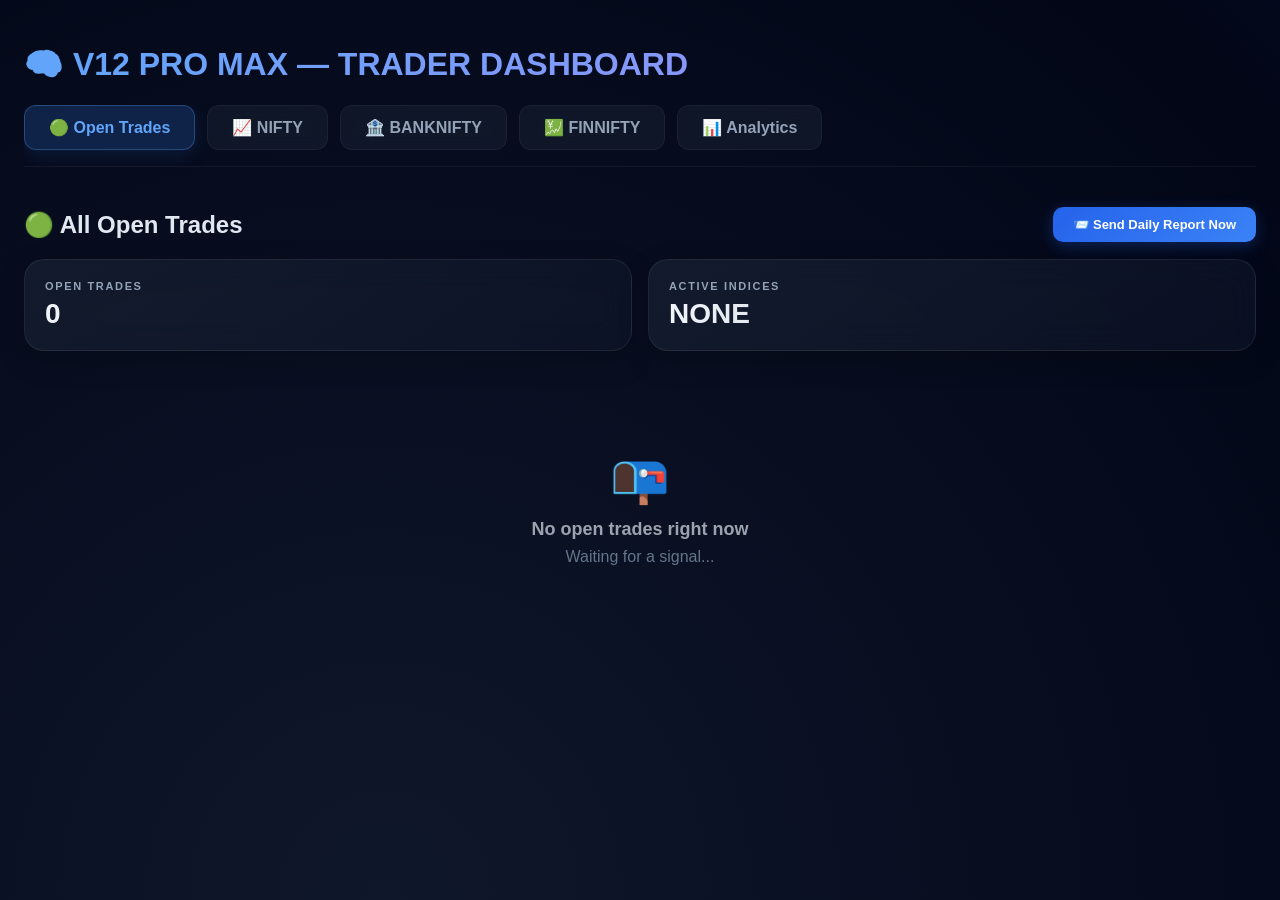
==== templates/index.html @ d1492fdf "Initial commit: V12 Flask Dashboard with Glassmorphism UI" ====
<!DOCTYPE html>
<html lang="en">
<head>
    <meta charset="UTF-8">
    <meta name="viewport" content="width=device-width, initial-scale=1.0">
    <title>🧠 V12 PRO MAX — TRADER DASHBOARD</title>
    <link rel="stylesheet" href="/static/css/styles.css">
    <script src="https://cdn.plot.ly/plotly-2.27.0.min.js"></script>
</head>
<body>
    <div class="container">
        <h1>🧠 V12 PRO MAX — TRADER DASHBOARD</h1>
        
        <div class="tabs">
            <div class="tab active" onclick="switchTab('open-trades')">🟢 Open Trades</div>
            <div class="tab" onclick="switchTab('NIFTY')">📈 NIFTY</div>
            <div class="tab" onclick="switchTab('BANKNIFTY')">🏦 BANKNIFTY</div>
            <div class="tab" onclick="switchTab('FINNIFTY')">💹 FINNIFTY</div>
            <div class="tab" onclick="switchTab('analytics')">📊 Analytics</div>
        </div>

        <div id="open-trades" class="tab-content active">
            <div style="display: flex; justify-content: space-between; align-items: center;">
                <h2>🟢 All Open Trades</h2>
                <button onclick="sendDailyReport()" class="action-btn">📨 Send Daily Report Now</button>
            </div>
            <div id="open-trades-container">Loading...</div>
        </div>

        <div id="NIFTY" class="tab-content">
            <div id="NIFTY-content">Loading NIFTY Data...</div>
        </div>

        <div id="BANKNIFTY" class="tab-content">
            <div id="BANKNIFTY-content">Loading BANKNIFTY Data...</div>
        </div>

        <div id="FINNIFTY" class="tab-content">
            <div id="FINNIFTY-content">Loading FINNIFTY Data...</div>
        </div>

        <div id="analytics" class="tab-content">
            <h2>📊 Analytics & Journal</h2>
            <div id="analytics-content">Loading Analytics...</div>
        </div>
    </div>

    <script src="/static/js/main.js"></script>
</body>
</html>
---- static/css/styles.css ----
* { box-sizing: border-box; }

body {
    background: radial-gradient(circle at 15% 50%, #0F172A, #020617 50%, #172554 100%);
    background-size: 200% 200%;
    animation: gradientMove 15s ease infinite;
    color: #F8FAFC;
    font-family: 'Inter', -apple-system, BlinkMacSystemFont, "Segoe UI", Roboto, Helvetica, Arial, sans-serif;
    margin: 0;
    padding: 24px;
    min-height: 100vh;
}

@keyframes gradientMove {
    0% { background-position: 0% 50%; }
    50% { background-position: 100% 50%; }
    100% { background-position: 0% 50%; }
}

/* ── Layout ── */
.container { max-width: 1300px; margin: 0 auto; }
h1 { font-weight: 800; background: linear-gradient(90deg, #60A5FA, #A78BFA); -webkit-background-clip: text; -webkit-text-fill-color: transparent; }
h2 { font-weight: 700; color: #E2E8F0; }

.tabs {
    display: flex; gap: 12px; margin-bottom: 24px; padding-bottom: 16px;
    border-bottom: 1px solid rgba(255, 255, 255, 0.05); overflow-x: auto;
    /* Hide scrollbar for tabs */
    scrollbar-width: none; 
    -ms-overflow-style: none;
}
.tabs::-webkit-scrollbar { display: none; }

.tab {
    padding: 12px 24px; cursor: pointer; border-radius: 12px;
    background: rgba(30, 41, 59, 0.4);
    backdrop-filter: blur(8px); -webkit-backdrop-filter: blur(8px);
    border: 1px solid rgba(255, 255, 255, 0.05);
    font-weight: 600; color: #94A3B8; transition: all 0.3s ease; white-space: nowrap;
}
.tab:hover { background: rgba(51, 65, 85, 0.6); color: #F8FAFC; transform: translateY(-2px); }
.tab.active {
    background: rgba(59, 130, 246, 0.2); border: 1px solid rgba(96, 165, 250, 0.3);
    color: #60A5FA; box-shadow: 0 4px 20px rgba(59, 130, 246, 0.15);
}
.tab-content { display: none; animation: fadeIn 0.4s ease; }
.tab-content.active { display: block; }

@keyframes fadeIn { from { opacity: 0; transform: translateY(10px); } to { opacity: 1; transform: translateY(0); } }

/* ── Glassmorphism Cards ── */
.card {
    padding: 20px; border-radius: 20px;
    background: linear-gradient(145deg, rgba(30, 41, 59, 0.5) 0%, rgba(15, 23, 42, 0.5) 100%);
    backdrop-filter: blur(16px); -webkit-backdrop-filter: blur(16px);
    border: 1px solid rgba(255, 255, 255, 0.08);
    box-shadow: 0 10px 30px rgba(0, 0, 0, 0.2);
    margin-bottom: 16px; transition: all 0.3s cubic-bezier(0.4, 0, 0.2, 1);
}
.card:hover {
    transform: translateY(-4px); box-shadow: 0 20px 40px rgba(0, 0, 0, 0.3);
    border: 1px solid rgba(255, 255, 255, 0.15);
}

/* ── KPIs ── */
.kpi {
    font-size: 28px; font-weight: 800;
    background: linear-gradient(90deg, #F1F5F9, #94A3B8); -webkit-background-clip: text; -webkit-text-fill-color: transparent;
}
.label {
    color: #94A3B8; font-size: 11px; text-transform: uppercase;
    letter-spacing: 0.15em; font-weight: 700; margin-bottom: 6px;
}

/* ── Signals & P&L ── */
.signal-green { border-left: 6px solid #10B981; background: linear-gradient(135deg, rgba(6, 78, 59, 0.4), rgba(30, 41, 59, 0.5)); }
.signal-red { border-left: 6px solid #EF4444; background: linear-gradient(135deg, rgba(127, 29, 29, 0.4), rgba(30, 41, 59, 0.5)); }
.signal-yellow { border-left: 6px solid #F59E0B; background: linear-gradient(135deg, rgba(120, 53, 15, 0.4), rgba(30, 41, 59, 0.5)); }
.signal-gray { border-left: 6px solid #64748B; }

.pnl-green { color: #10B981 !important; text-shadow: 0 0 12px rgba(16, 185, 129, 0.4); }
.pnl-red { color: #EF4444 !important; text-shadow: 0 0 12px rgba(239, 68, 68, 0.4); }

/* ── Grids ── */
.grid { display: grid; gap: 16px; margin-bottom: 16px; }
.kpi-grid { grid-template-columns: repeat(auto-fill, minmax(140px, 1fr)); }
.filter-grid { grid-template-columns: repeat(auto-fill, minmax(160px, 1fr)); }
.tracker-grid { grid-template-columns: repeat(auto-fill, minmax(180px, 1fr)); }

/* ── Confidence Bar ── */
.conf-bar-outer {
    width: 100%; height: 8px; background: rgba(0, 0, 0, 0.4);
    border-radius: 4px; overflow: hidden; margin-top: 10px;
    box-shadow: inset 0 2px 4px rgba(0,0,0,0.5);
}
.conf-bar-inner { height: 100%; border-radius: 4px; transition: width 0.8s cubic-bezier(0.4, 0, 0.2, 1); }
.conf-bar-high { background: linear-gradient(90deg, #10B981, #34D399); box-shadow: 0 0 15px #10B981; }
.conf-bar-medium { background: linear-gradient(90deg, #F59E0B, #FBBF24); box-shadow: 0 0 15px #F59E0B; }
.conf-bar-low { background: linear-gradient(90deg, #EF4444, #F87171); box-shadow: 0 0 15px #EF4444; }

/* ── Badges ── */
.badge {
    display: inline-block; padding: 4px 12px; border-radius: 24px;
    font-size: 11px; font-weight: 800; text-transform: uppercase; letter-spacing: 0.1em;
    box-shadow: 0 4px 10px rgba(0,0,0,0.2);
}
.badge-ok { background: linear-gradient(135deg, #059669, #10B981); color: white; }
.badge-warning { background: linear-gradient(135deg, #D97706, #F59E0B); color: white; }
.badge-cooldown { background: linear-gradient(135deg, #6D28D9, #8B5CF6); color: white; }

/* ── Trap Alerts ── */
.trap-alert {
    background: linear-gradient(135deg, rgba(239, 68, 68, 0.2), rgba(153, 27, 27, 0.4));
    border: 1px solid #EF4444; color: #FCA5A5; font-weight: 800; padding: 16px;
    border-radius: 12px; text-align: center; font-size: 14px;
    box-shadow: 0 0 20px rgba(239, 68, 68, 0.15);
    animation: pulse-border 2s infinite;
}
@keyframes pulse-border {
    0%, 100% { border-color: rgba(239, 68, 68, 0.5); box-shadow: 0 0 15px rgba(239, 68, 68, 0.1); }
    50% { border-color: #EF4444; box-shadow: 0 0 30px rgba(239, 68, 68, 0.4); }
}

/* ── Buttons ── */
button {
    background: linear-gradient(135deg, #2563EB, #3B82F6);
    color: white; border: none; padding: 10px 20px; border-radius: 10px;
    cursor: pointer; font-weight: 700; font-size: 13px;
    transition: all 0.3s; box-shadow: 0 4px 15px rgba(37, 99, 235, 0.3);
}
button:hover {
    transform: translateY(-2px); box-shadow: 0 8px 25px rgba(37, 99, 235, 0.5);
}
button.danger {
    background: linear-gradient(135deg, #DC2626, #EF4444);
    box-shadow: 0 4px 15px rgba(220, 38, 38, 0.3);
}
button.danger:hover {
    box-shadow: 0 8px 25px rgba(220, 38, 38, 0.5);
}

/* ── Tables ── */
.table-wrapper { overflow-x: auto; border-radius: 12px; margin-top: 12px; }
table { width: 100%; border-collapse: collapse; font-size: 13px; }
th, td { padding: 12px 16px; text-align: left; border-bottom: 1px solid rgba(255, 255, 255, 0.05); white-space: nowrap; }
th { background: rgba(0, 0, 0, 0.3); color: #94A3B8; font-weight: 700; text-transform: uppercase; font-size: 11px; letter-spacing: 0.1em; }
tbody tr:hover { background: rgba(255, 255, 255, 0.02); }

/* ── Open Trade Details ── */
.trade-detail-grid {
    display: grid; grid-template-columns: repeat(auto-fit, minmax(100px, 1fr));
    gap: 16px; margin-top: 16px;
    background: rgba(0, 0, 0, 0.2); padding: 16px; border-radius: 12px;
}
.empty-state { text-align: center; padding: 60px 20px; }
.empty-state-icon { font-size: 48px; margin-bottom: 12px; }
.empty-state-text { color: #9CA3AF; font-size: 18px; font-weight: 600; }

/* ── Responsive Mobile Styles ── */
@media (max-width: 768px) {
    body { padding: 12px; }
    h1 { font-size: 24px; text-align: center; margin-bottom: 24px; }
    h2 { font-size: 20px; }
    
    .tabs { margin-bottom: 16px; gap: 8px; }
    .tab { padding: 10px 16px; font-size: 14px; }
    
    .card { padding: 16px; margin-bottom: 12px; }
    .kpi { font-size: 22px !important; }
    .label { font-size: 10px; }
    
    /* Make grids 2 columns minimum on tablet, 1 on small mobile */
    .kpi-grid, .filter-grid, .tracker-grid { 
        grid-template-columns: repeat(auto-fill, minmax(120px, 1fr)); 
        gap: 12px; 
    }
    
    /* Adjust flexbox headers to stack vertically */
    .tab-content > div[style*="display:flex"] {
        flex-direction: column; 
        align-items: flex-start !important; 
        gap: 12px; 
    }
    .tab-content > div[style*="display: flex"] {
        flex-direction: column; 
        align-items: flex-start !important; 
        gap: 12px; 
    }
    
    /* Signal Card Typography fixes for mobile */
    .signal-green h2, .signal-red h2, .signal-yellow h2, .signal-gray h2 { 
        font-size: 24px !important; 
    }
    
    /* Open Trade Typography */
    .trade-detail-grid { grid-template-columns: repeat(2, 1fr); gap: 12px; }
    .trade-detail-grid > div > div:last-child { font-size: 14px !important; }
    
    /* Force buttons to be full width on mobile */
    button { width: 100%; margin-top: 8px; }
    
    /* Risk Management Card Stacking */
    .card[style*="border-left: 5px solid #8B5CF6"] > div[style*="display:flex"] {
        flex-direction: column; align-items: flex-start;
    }
    
    /* Fix plotly chart containers on mobile */
    .grid[style*="grid-template-columns: repeat(auto-fit"] { 
        grid-template-columns: 1fr !important; 
    }
}

@media (max-width: 480px) {
    /* Even smaller screens */
    .kpi-grid, .filter-grid, .tracker-grid { 
        grid-template-columns: repeat(2, 1fr); 
    }
    .kpi { font-size: 18px !important; }
}
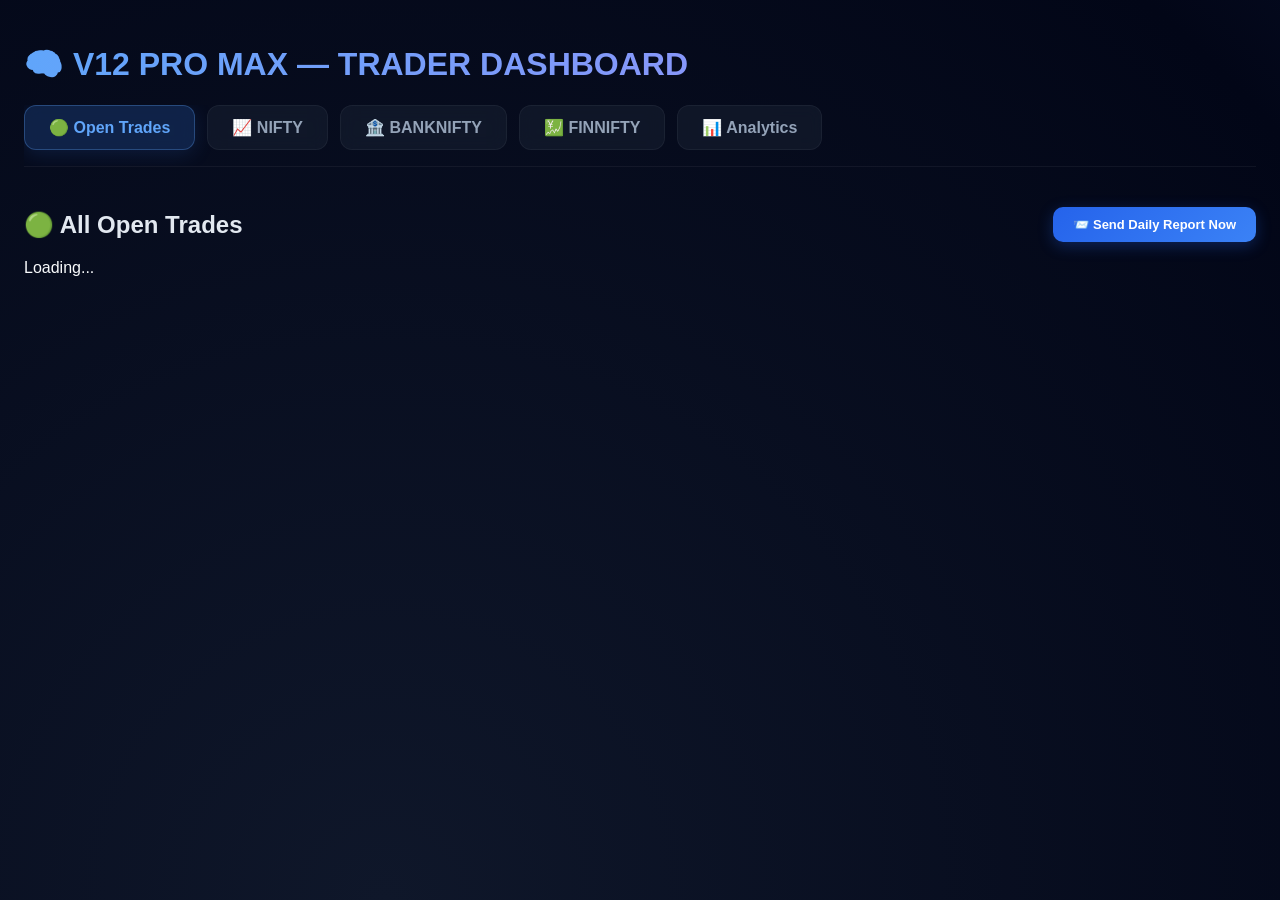
==== commit 50d9faa0: "Fix 35 bugs across entire codebase: thread safety, P&L calc, NaN handling, IST timezone, input valid" ====
--- a/templates/index.html
+++ b/templates/index.html
@@ -12,11 +12,11 @@
         <h1>🧠 V12 PRO MAX — TRADER DASHBOARD</h1>
         
         <div class="tabs">
-            <div class="tab active" onclick="switchTab('open-trades')">🟢 Open Trades</div>
-            <div class="tab" onclick="switchTab('NIFTY')">📈 NIFTY</div>
-            <div class="tab" onclick="switchTab('BANKNIFTY')">🏦 BANKNIFTY</div>
-            <div class="tab" onclick="switchTab('FINNIFTY')">💹 FINNIFTY</div>
-            <div class="tab" onclick="switchTab('analytics')">📊 Analytics</div>
+            <div class="tab active" onclick="switchTab(event, 'open-trades')">🟢 Open Trades</div>
+            <div class="tab" onclick="switchTab(event, 'NIFTY')">📈 NIFTY</div>
+            <div class="tab" onclick="switchTab(event, 'BANKNIFTY')">🏦 BANKNIFTY</div>
+            <div class="tab" onclick="switchTab(event, 'FINNIFTY')">💹 FINNIFTY</div>
+            <div class="tab" onclick="switchTab(event, 'analytics')">📊 Analytics</div>
         </div>
 
         <div id="open-trades" class="tab-content active">
